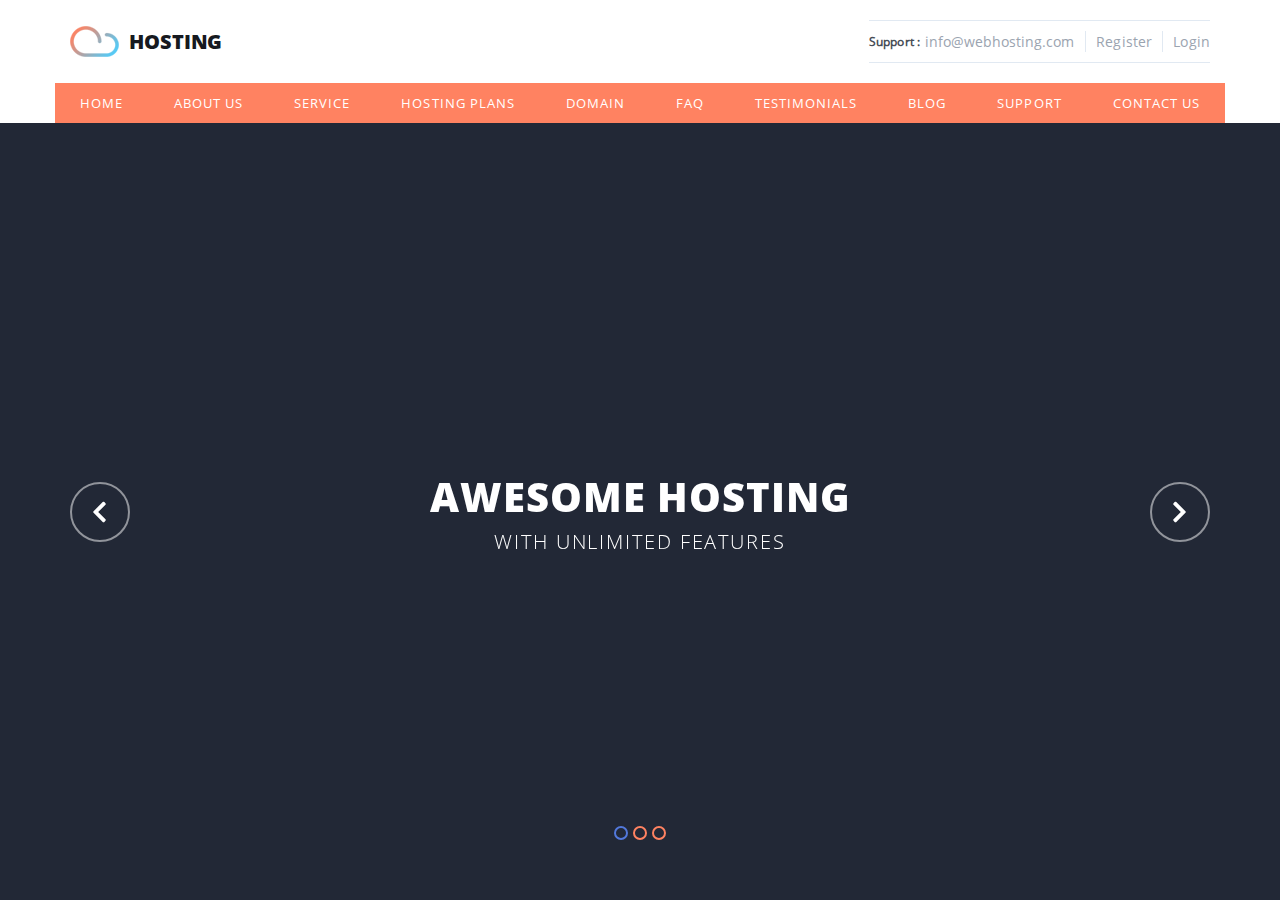
==== index.html @ 66dc4a73 "верстка" ====
<!DOCTYPE html>
<html lang="ru">

<head>
  <meta charset="UTF-8">
  <meta name="viewport" content="width=device-width, initial-scale=1.0">
  <title>Hosting</title>
  <link rel="stylesheet" href="css/normalize.css">
  <link rel="stylesheet" href="css/fontawesome_all.css">
  <link rel="stylesheet" href="css/style.css">
</head>

<body>
  <header class="header">
    <div class="container">
      <nav class="nav">
        <div class="top-header">
          <div class="logo">
            <img src="img/header/logo.png" alt="">
            <h2>hosting</h2>
          </div>
          <!-- /.logo -->
          <div class="registration">
            <div class="block support">
              <h5>Support :</h5>
              <form action="#" method="POST">
                <input type="text" name="email" placeholder="info@webhosting.com">
              </form>
            </div>
            <!-- /.block -->
            <div class="block register">
              <a href="javascript:;">Register</a>
            </div>
            <!-- /.block -->
            <div class="block login">
              <a href="javascript:;">Login</a>
            </div>
            <!-- /.block -->
          </div>
          <!-- /.registration -->
        </div>
        <!-- /.top-header -->
        <div class="main-menu">
          <div class="burger">
            <span></span>
          </div>
          <!-- /.burger -->
          <ul class="first-level">
            <li>
              <a href="index.html">home</a>
            </li>
            <li>
              <a href="about.html">about us</a>
            </li>
            <li>
              <a href="service.html">service</a>
            </li>
            <li>
              <a href="hosting.html">hosting plans</a>
            </li>
            <li>
              <a href="domain.html">domain</a>
            </li>
            <li>
              <a href="faq.html">faq</a>
            </li>
            <li>
              <a href="testimonials.html">testimonials</a>
            </li>
            <li>
              <a href="blog.html">blog</a>
              <ul class="second-level">
                <li>
                  <a href="blog-post.html">blog post</a>
                </li>
              </ul>
            </li>
            <li>
              <a href="support.html">support</a>
            </li>
            <li>
              <a href="contact.html">contact us</a>
            </li>
          </ul>
        </div>
        <!-- /.main-menu -->
      </nav>
      <!-- /.nav -->
    </div>
    <!-- /.container -->
    <div class="main-header">
      <div class="container">
        <div class="header-slider-wrap">
          <div class="header-slider">
            <div class="header-slider-block">
              <h4>awesome hosting</h4>
              <p>with unlimited features</p>
            </div>
            <!-- /.header-slider-block -->
            <div class="header-slider-block">
              <h4>awesome hosting</h4>
              <p>with unlimited features</p>
            </div>
            <!-- /.header-slider-block -->
            <div class="header-slider-block">
              <h4>awesome hosting</h4>
              <p>with unlimited features</p>
            </div>
            <!-- /.header-slider-block -->
          </div>
          <!-- /.header-slider -->
          <button class="header-arrows-left">
            <i class="fas fa-chevron-left"></i>
          </button>
          <button class="header-arrows-right">
            <i class="fas fa-chevron-right"></i>
          </button>
        </div>
        <!-- /.header-slider-wrap -->
      </div>
      <!-- /.container -->
    </div>
    <!-- /.main-header -->
  </header>
  <!-- /.header -->











  <script src="https://code.jquery.com/jquery-3.5.1.min.js"></script>
  <script src="js/slick.min.js"></script>
  <script src="js/main.js"></script>
</body>

</html>
---- css/style.css ----
@font-face {
  font-family: 'fa-solid-900';
  src: url("../fonts/fa-solid-900.ttf");
}

@font-face {
  font-family: 'fa-brands-400';
  src: url("../fonts/fa-brands-400.ttf");
}

@font-face {
  font-family: 'OpenSans-Bold';
  src: url("../fonts/OpenSans-Bold.ttf");
}

@font-face {
  font-family: 'OpenSans-ExtraBold';
  src: url("../fonts/OpenSans-ExtraBold.ttf");
}

@font-face {
  font-family: 'OpenSans-Light';
  src: url("../fonts/OpenSans-Light.ttf");
}

@font-face {
  font-family: 'OpenSans-Regular';
  src: url("../fonts/OpenSans-Regular.ttf");
}

@font-face {
  font-family: 'OpenSans-Semibold';
  src: url("../fonts/OpenSans-Semibold.ttf");
}

body {
  color: #a0a9b6;
  font-size: 14px;
  font-family: 'OpenSans-Regular';
}

.container {
  max-width: 1200px;
  margin: auto;
  padding: 0 15px;
}

.header {
  height: 100vh;
}

.header .nav .top-header {
  display: -webkit-box;
  display: -ms-flexbox;
  display: flex;
  -webkit-box-align: center;
      -ms-flex-align: center;
          align-items: center;
  -webkit-box-pack: justify;
      -ms-flex-pack: justify;
          justify-content: space-between;
  padding: 20px 15px;
}

.header .nav .top-header .logo {
  display: -webkit-box;
  display: -ms-flexbox;
  display: flex;
  -webkit-box-align: center;
      -ms-flex-align: center;
          align-items: center;
}

.header .nav .top-header .logo img {
  width: 100%;
}

.header .nav .top-header .logo h2 {
  text-transform: uppercase;
  margin-left: 10px;
  font-family: 'OpenSans-ExtraBold';
  font-size: 20px;
  color: #161920;
  letter-spacing: -0.1px;
}

.header .nav .top-header .registration {
  display: -webkit-box;
  display: -ms-flexbox;
  display: flex;
  -webkit-box-align: center;
      -ms-flex-align: center;
          align-items: center;
  border-top: 1px solid #e1e9f2;
  border-bottom: 1px solid #e1e9f2;
  padding: 10px 0;
}

.header .nav .top-header .registration .support {
  display: -webkit-box;
  display: -ms-flexbox;
  display: flex;
  -webkit-box-align: center;
      -ms-flex-align: center;
          align-items: center;
  border-right: 1px solid #e1e9f2;
  padding-right: 10px;
}

.header .nav .top-header .registration .support h5 {
  letter-spacing: .14px;
  color: #484e57;
}

.header .nav .top-header .registration .support form {
  margin-left: 5px;
  width: 150px;
}

.header .nav .top-header .registration .support form input {
  color: #9ba4b0;
  width: 100%;
}

.header .nav .top-header .registration .support form input::-webkit-input-placeholder {
  color: #9ba4b0;
}

.header .nav .top-header .registration .support form input:-ms-input-placeholder {
  color: #9ba4b0;
}

.header .nav .top-header .registration .support form input::-ms-input-placeholder {
  color: #9ba4b0;
}

.header .nav .top-header .registration .support form input::placeholder {
  color: #9ba4b0;
}

.header .nav .top-header .registration .register {
  margin-left: 10px;
  padding-right: 10px;
  border-right: 1px solid #e1e9f2;
}

.header .nav .top-header .registration .register a {
  color: #9ba4b0;
  letter-spacing: .14px;
  display: inline-block;
}

.header .nav .top-header .registration .login {
  margin-left: 10px;
}

.header .nav .top-header .registration .login a {
  color: #9ba4b0;
  letter-spacing: .14px;
  display: inline-block;
}

.header .nav .main-menu .burger {
  display: none;
}

.header .nav .main-menu .first-level {
  display: -webkit-box;
  display: -ms-flexbox;
  display: flex;
  -webkit-box-pack: justify;
      -ms-flex-pack: justify;
          justify-content: space-between;
  list-style: none;
  background: #ff8261;
}

.header .nav .main-menu .first-level li {
  position: relative;
  background: #ff8261;
}

.header .nav .main-menu .first-level li a {
  text-transform: uppercase;
  color: #ffffff;
  font-size: 13px;
  letter-spacing: 1.04px;
  display: inline-block;
  line-height: 40px;
  padding: 0 25px;
  -webkit-transition: .3s linear;
  transition: .3s linear;
  background: #ff8261;
}

.header .nav .main-menu .first-level li a:hover {
  background: #52cbf8;
}

.header .nav .main-menu .first-level .second-level {
  list-style: none;
  position: absolute;
  background: #ff8261;
  left: 0;
  top: 40px;
  z-index: 20;
  display: none;
}

.header .nav .main-menu .first-level .second-level li a {
  padding: 0 10px;
  white-space: nowrap;
  display: inline-block;
}

.header .main-header {
  background: #222836;
  height: calc(100vh - 123px);
}

.header .main-header .header-slider-wrap {
  position: relative;
  height: 100%;
}

.header .main-header .header-slider-wrap .header-slider {
  height: 100%;
}

.header .main-header .header-slider-wrap .header-slider .slick-list {
  overflow: hidden;
}

.header .main-header .header-slider-wrap .header-slider .slick-list .slick-track {
  display: -webkit-box;
  display: -ms-flexbox;
  display: flex;
}

.header .main-header .header-slider-wrap .header-slider .slick-list .slick-track .header-slider-block {
  height: calc(100vh - 123px);
  text-align: center;
  display: -webkit-box;
  display: -ms-flexbox;
  display: flex;
  -webkit-box-orient: vertical;
  -webkit-box-direction: normal;
      -ms-flex-direction: column;
          flex-direction: column;
  -webkit-box-pack: center;
      -ms-flex-pack: center;
          justify-content: center;
  -webkit-box-align: center;
      -ms-flex-align: center;
          align-items: center;
}

.header .main-header .header-slider-wrap .header-slider .slick-list .slick-track .header-slider-block h4 {
  text-transform: uppercase;
  font-family: 'OpenSans-ExtraBold';
  font-size: 40px;
  color: #ffffff;
  letter-spacing: 1px;
}

.header .main-header .header-slider-wrap .header-slider .slick-list .slick-track .header-slider-block p {
  font-family: 'OpenSans-Light';
  text-transform: uppercase;
  color: #ffffff;
  font-size: 20px;
  letter-spacing: 1.9px;
}

.header .main-header .header-slider-wrap .header-slider .slick-dots {
  display: -webkit-box;
  display: -ms-flexbox;
  display: flex;
  -webkit-box-align: center;
      -ms-flex-align: center;
          align-items: center;
  position: absolute;
  bottom: 60px;
  left: 50%;
  -webkit-transform: translateX(-50%);
          transform: translateX(-50%);
}

.header .main-header .header-slider-wrap .header-slider .slick-dots li {
  list-style: none;
  margin-left: 5px;
}

.header .main-header .header-slider-wrap .header-slider .slick-dots li:first-of-type {
  margin-left: 0;
}

.header .main-header .header-slider-wrap .header-slider .slick-dots li button {
  font-size: 0;
  width: 14px;
  height: 14px;
  border: 2px solid #ff8261;
  border-radius: 50%;
}

.header .main-header .header-slider-wrap .header-slider .slick-dots .slick-active button {
  border: 2px solid #5278db;
}

.header .main-header .header-slider-wrap button .fas {
  font-family: 'fa-solid-900';
  color: #ffffff;
  font-size: 24px;
  letter-spacing: .6px;
  width: 60px;
  height: 60px;
  border: 2px solid rgba(255, 255, 255, 0.5);
  border-radius: 50%;
  display: -webkit-box;
  display: -ms-flexbox;
  display: flex;
  -webkit-box-align: center;
      -ms-flex-align: center;
          align-items: center;
  -webkit-box-pack: center;
      -ms-flex-pack: center;
          justify-content: center;
}

.header .main-header .header-slider-wrap .header-arrows-left {
  position: absolute;
  top: 50%;
  -webkit-transform: translateY(-50%);
          transform: translateY(-50%);
  left: 0;
  padding-left: 15px;
}

.header .main-header .header-slider-wrap .header-arrows-right {
  position: absolute;
  top: 50%;
  -webkit-transform: translateY(-50%);
          transform: translateY(-50%);
  right: 0;
  padding-right: 15px;
}

@media screen and (max-width: 1200px) {
  .header .nav .main-menu .first-level {
    padding: 0 10px;
  }
  .header .nav .main-menu .first-level li a {
    padding: 0;
  }
}

@media screen and (max-width: 900px) {
  .header .nav .top-header {
    -webkit-box-orient: horizontal;
    -webkit-box-direction: normal;
        -ms-flex-direction: row;
            flex-direction: row;
  }
  .header .nav .top-header .burger {
    display: -webkit-box;
    display: -ms-flexbox;
    display: flex;
    -webkit-box-align: center;
        -ms-flex-align: center;
            align-items: center;
    -webkit-box-pack: end;
        -ms-flex-pack: end;
            justify-content: flex-end;
    width: 30px;
    height: 20px;
    position: relative;
    cursor: pointer;
    z-index: 9999;
  }
  .header .nav .top-header .burger.active span {
    display: none;
  }
  .header .nav .top-header .burger.active::before {
    -webkit-transform: rotate(45deg);
            transform: rotate(45deg);
  }
  .header .nav .top-header .burger.active::after {
    top: 0;
    -webkit-transform: rotate(-45deg);
            transform: rotate(-45deg);
  }
  .header .nav .top-header .burger span {
    background: #000000;
    height: 3px;
    width: 20px;
    -webkit-transition: .3s linear;
    transition: .3s linear;
  }
  .header .nav .top-header .burger::before {
    content: '';
    position: absolute;
    width: 30px;
    height: 3px;
    background: #000000;
    top: 0;
    -webkit-transition: .3s linear;
    transition: .3s linear;
  }
  .header .nav .top-header .burger::after {
    content: '';
    position: absolute;
    width: 30px;
    height: 3px;
    background: #000000;
    bottom: 0;
    -webkit-transition: .3s linear;
    transition: .3s linear;
  }
  .header .nav .top-header .first-level {
    position: fixed;
    top: 0;
    left: 0;
    width: 100%;
    height: 100%;
    background: rgba(18, 18, 18, 0.9);
    z-index: 9998;
    display: none;
    text-align: center;
    padding-top: 30px;
  }
  .header .nav .top-header .first-level li a {
    display: block;
    margin: 25px 0;
    text-transform: uppercase;
    color: #ffffff;
    font-size: 13px;
    letter-spacing: 1.04px;
    font-family: 'OpenSans-ExtraBold';
  }
  .header .nav .top-header .first-level.show {
    display: block;
  }
}

@media screen and (max-width: 660px) {
  .header .nav .top-header {
    -webkit-box-orient: horizontal;
    -webkit-box-direction: normal;
        -ms-flex-direction: row;
            flex-direction: row;
  }
  .header .nav .main-menu .registration {
    display: -webkit-box;
    display: -ms-flexbox;
    display: flex;
    -webkit-box-align: center;
        -ms-flex-align: center;
            align-items: center;
    -webkit-box-pack: center;
        -ms-flex-pack: center;
            justify-content: center;
    border-top: 1px solid #e1e9f2;
    padding: 10px 0;
  }
  .header .nav .main-menu .registration .support {
    display: -webkit-box;
    display: -ms-flexbox;
    display: flex;
    -webkit-box-align: center;
        -ms-flex-align: center;
            align-items: center;
    border-right: 1px solid #e1e9f2;
    padding-right: 10px;
  }
  .header .nav .main-menu .registration .support h5 {
    letter-spacing: .14px;
    color: #484e57;
  }
  .header .nav .main-menu .registration .support form {
    margin-left: 5px;
    width: 150px;
  }
  .header .nav .main-menu .registration .support form input {
    color: #9ba4b0;
    width: 100%;
  }
  .header .nav .main-menu .registration .support form input::-webkit-input-placeholder {
    color: #9ba4b0;
  }
  .header .nav .main-menu .registration .support form input:-ms-input-placeholder {
    color: #9ba4b0;
  }
  .header .nav .main-menu .registration .support form input::-ms-input-placeholder {
    color: #9ba4b0;
  }
  .header .nav .main-menu .registration .support form input::placeholder {
    color: #9ba4b0;
  }
  .header .nav .main-menu .registration .register {
    margin-left: 10px;
    padding-right: 10px;
    border-right: 1px solid #e1e9f2;
  }
  .header .nav .main-menu .registration .register a {
    color: #9ba4b0;
    letter-spacing: .14px;
    display: inline-block;
  }
  .header .nav .main-menu .registration .login {
    margin-left: 10px;
  }
  .header .nav .main-menu .registration .login a {
    color: #9ba4b0;
    letter-spacing: .14px;
    display: inline-block;
  }
  .header .header-slider-wrap .header-arrows-left {
    display: none;
  }
  .header .header-slider-wrap .header-arrows-right {
    display: none;
  }
}

@media screen and (max-width: 400px) {
  .header .nav .main-menu .registration {
    -webkit-box-orient: vertical;
    -webkit-box-direction: normal;
        -ms-flex-direction: column;
            flex-direction: column;
  }
  .header .nav .main-menu .registration .support {
    border: none;
  }
  .header .nav .main-menu .registration .register {
    border: none;
    margin-top: 10px;
  }
  .header .nav .main-menu .registration .login {
    margin-top: 10px;
  }
}
/*# sourceMappingURL=style.css.map */
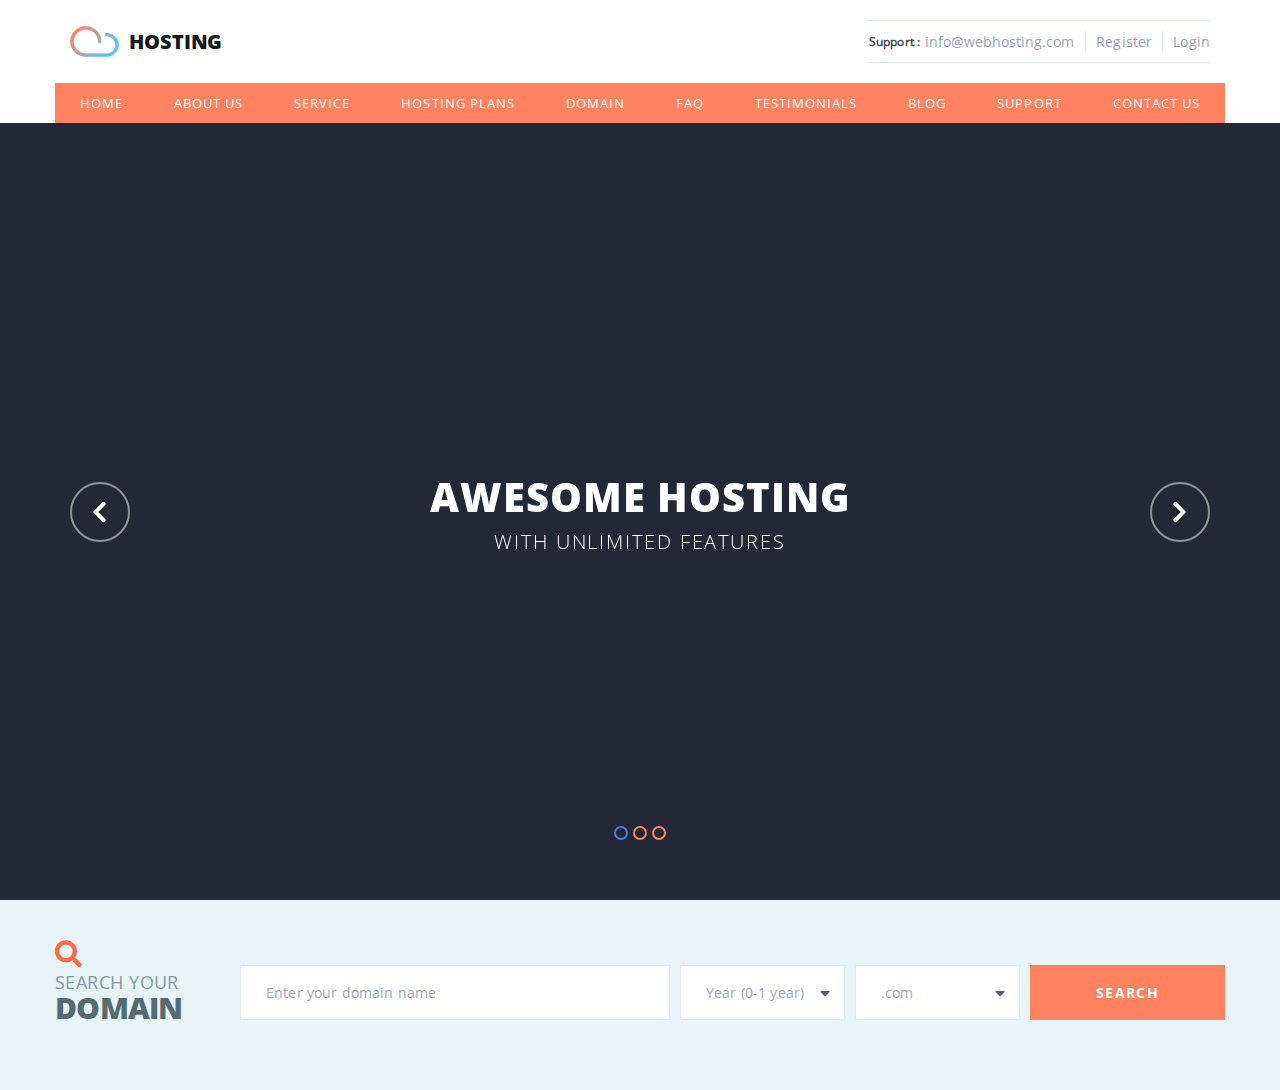
==== commit aac6b9c4: "верстка" ====
--- a/index.html
+++ b/index.html
@@ -124,6 +124,53 @@
   </header>
   <!-- /.header -->
 
+  <main>
+    <section class="search-block">
+      <div class="container">
+        <div class="search-block-wrap">
+          <div class="block title">
+            <i class="fas fa-search"></i>
+            <p>search your</p>
+            <h5>domain</h5>
+          </div>
+          <!-- /.block -->
+          <div class="block form">
+            <form action="#" method="POST">
+              <div class="input">
+                <input type="text" name="text" placeholder="Enter your domain name">
+              </div>
+              <!-- /.input -->
+              <div class="select">
+                <select name="" id="">
+                  <option selected disabled>Year (0-1 year)</option>
+                  <option value="0">0</option>
+                  <option value="1">1</option>
+                </select>
+              </div>
+              <!-- /.select -->
+              <div class="select">
+                <select name="" id="">
+                  <option selected disabled>.com</option>
+                  <option value=".ru">.ru</option>
+                  <option value=".ua">.ua</option>
+                </select>
+              </div>
+              <!-- /.select -->
+              <div class="btn">
+                <button>search</button>
+              </div>
+              <!-- /.btn -->
+            </form>
+          </div>
+          <!-- /.block -->
+        </div>
+        <!-- /.search-block-wrap -->
+      </div>
+      <!-- /.container -->
+    </section>
+    <!-- /.search-block -->
+  </main>
+
 
 
 
--- a/css/style.css
+++ b/css/style.css
@@ -1,3 +1,4 @@
+@charset "UTF-8";
 @font-face {
   font-family: 'fa-solid-900';
   src: url("../fonts/fa-solid-900.ttf");
@@ -344,12 +345,173 @@
   padding-right: 15px;
 }
 
+.search-block {
+  background: #e7f4f8;
+  padding: 40px 0 70px 0;
+}
+
+.search-block .search-block-wrap {
+  display: -webkit-box;
+  display: -ms-flexbox;
+  display: flex;
+  -webkit-box-pack: justify;
+      -ms-flex-pack: justify;
+          justify-content: space-between;
+  -webkit-box-align: end;
+      -ms-flex-align: end;
+          align-items: flex-end;
+}
+
+.search-block .search-block-wrap .title .fas {
+  font-family: 'fa-solid-900';
+  font-size: 27px;
+  color: #fb6b45;
+  letter-spacing: -.68px;
+}
+
+.search-block .search-block-wrap .title p {
+  font-size: 18px;
+  color: #859aa1;
+  text-transform: uppercase;
+  letter-spacing: .45px;
+}
+
+.search-block .search-block-wrap .title h5 {
+  font-family: 'OpenSans-ExtraBold';
+  text-transform: uppercase;
+  font-size: 30px;
+  color: #556b72;
+  letter-spacing: -.75px;
+  line-height: 0.8;
+}
+
+.search-block .search-block-wrap .form form {
+  display: -webkit-box;
+  display: -ms-flexbox;
+  display: flex;
+  -webkit-box-align: center;
+      -ms-flex-align: center;
+          align-items: center;
+}
+
+.search-block .search-block-wrap .form form .input {
+  width: 430px;
+  height: 55px;
+}
+
+.search-block .search-block-wrap .form form .input input {
+  width: 100%;
+  height: 100%;
+  border: 1px solid #dfeef3;
+  background: #ffffff;
+  padding-left: 25px;
+  letter-spacing: .14px;
+  color: #a0a9b6;
+}
+
+.search-block .search-block-wrap .form form .input input::-webkit-input-placeholder {
+  color: #a0a9b6;
+}
+
+.search-block .search-block-wrap .form form .input input:-ms-input-placeholder {
+  color: #a0a9b6;
+}
+
+.search-block .search-block-wrap .form form .input input::-ms-input-placeholder {
+  color: #a0a9b6;
+}
+
+.search-block .search-block-wrap .form form .input input::placeholder {
+  color: #a0a9b6;
+}
+
+.search-block .search-block-wrap .form form .select {
+  width: 165px;
+  height: 55px;
+  margin-left: 10px;
+  position: relative;
+}
+
+.search-block .search-block-wrap .form form .select::before {
+  content: '';
+  position: absolute;
+  top: 50%;
+  -webkit-transform: translateY(-50%);
+          transform: translateY(-50%);
+  font-family: 'fa-solid-900';
+  right: 15px;
+  font-size: 16px;
+  color: #525e6d;
+  z-index: 1;
+  display: block;
+}
+
+.search-block .search-block-wrap .form form .select select {
+  width: 100%;
+  height: 100%;
+  background: #ffffff;
+  border: 1px solid #dfeef3;
+  letter-spacing: .14px;
+  color: #a0a9b6;
+  padding-left: 25px;
+  -webkit-appearance: none;
+     -moz-appearance: none;
+          appearance: none;
+  display: block;
+}
+
+.search-block .search-block-wrap .form form .btn {
+  margin-left: 10px;
+}
+
+.search-block .search-block-wrap .form form .btn button {
+  width: 195px;
+  height: 55px;
+  background: #ff8261;
+  text-transform: uppercase;
+  font-family: 'OpenSans-Bold';
+  color: #ffffff;
+  letter-spacing: 1.4px;
+}
+
 @media screen and (max-width: 1200px) {
   .header .nav .main-menu .first-level {
     padding: 0 10px;
   }
   .header .nav .main-menu .first-level li a {
     padding: 0;
+  }
+  .search-block .search-block-wrap {
+    -webkit-box-orient: vertical;
+    -webkit-box-direction: normal;
+        -ms-flex-direction: column;
+            flex-direction: column;
+  }
+  .search-block .search-block-wrap .block {
+    margin: auto;
+  }
+  .search-block .search-block-wrap .title {
+    text-align: center;
+  }
+  .search-block .search-block-wrap .form {
+    margin-top: 50px;
+  }
+}
+
+@media screen and (max-width: 1020px) {
+  .search-block .search-block-wrap .form form {
+    -webkit-box-orient: vertical;
+    -webkit-box-direction: normal;
+        -ms-flex-direction: column;
+            flex-direction: column;
+  }
+  .search-block .search-block-wrap .form form .select {
+    margin-left: 0;
+    margin-top: 20px;
+  }
+  .search-block .search-block-wrap .form form .btn {
+    margin-left: 0;
+    margin-top: 20px;
   }
 }
 
@@ -521,6 +683,15 @@
   }
 }
 
+@media screen and (max-width: 480px) {
+  .search-block .search-block-wrap .form {
+    width: 100%;
+  }
+  .search-block .search-block-wrap .form form .input {
+    width: 100%;
+  }
+}
+
 @media screen and (max-width: 400px) {
   .header .nav .main-menu .registration {
     -webkit-box-orient: vertical;
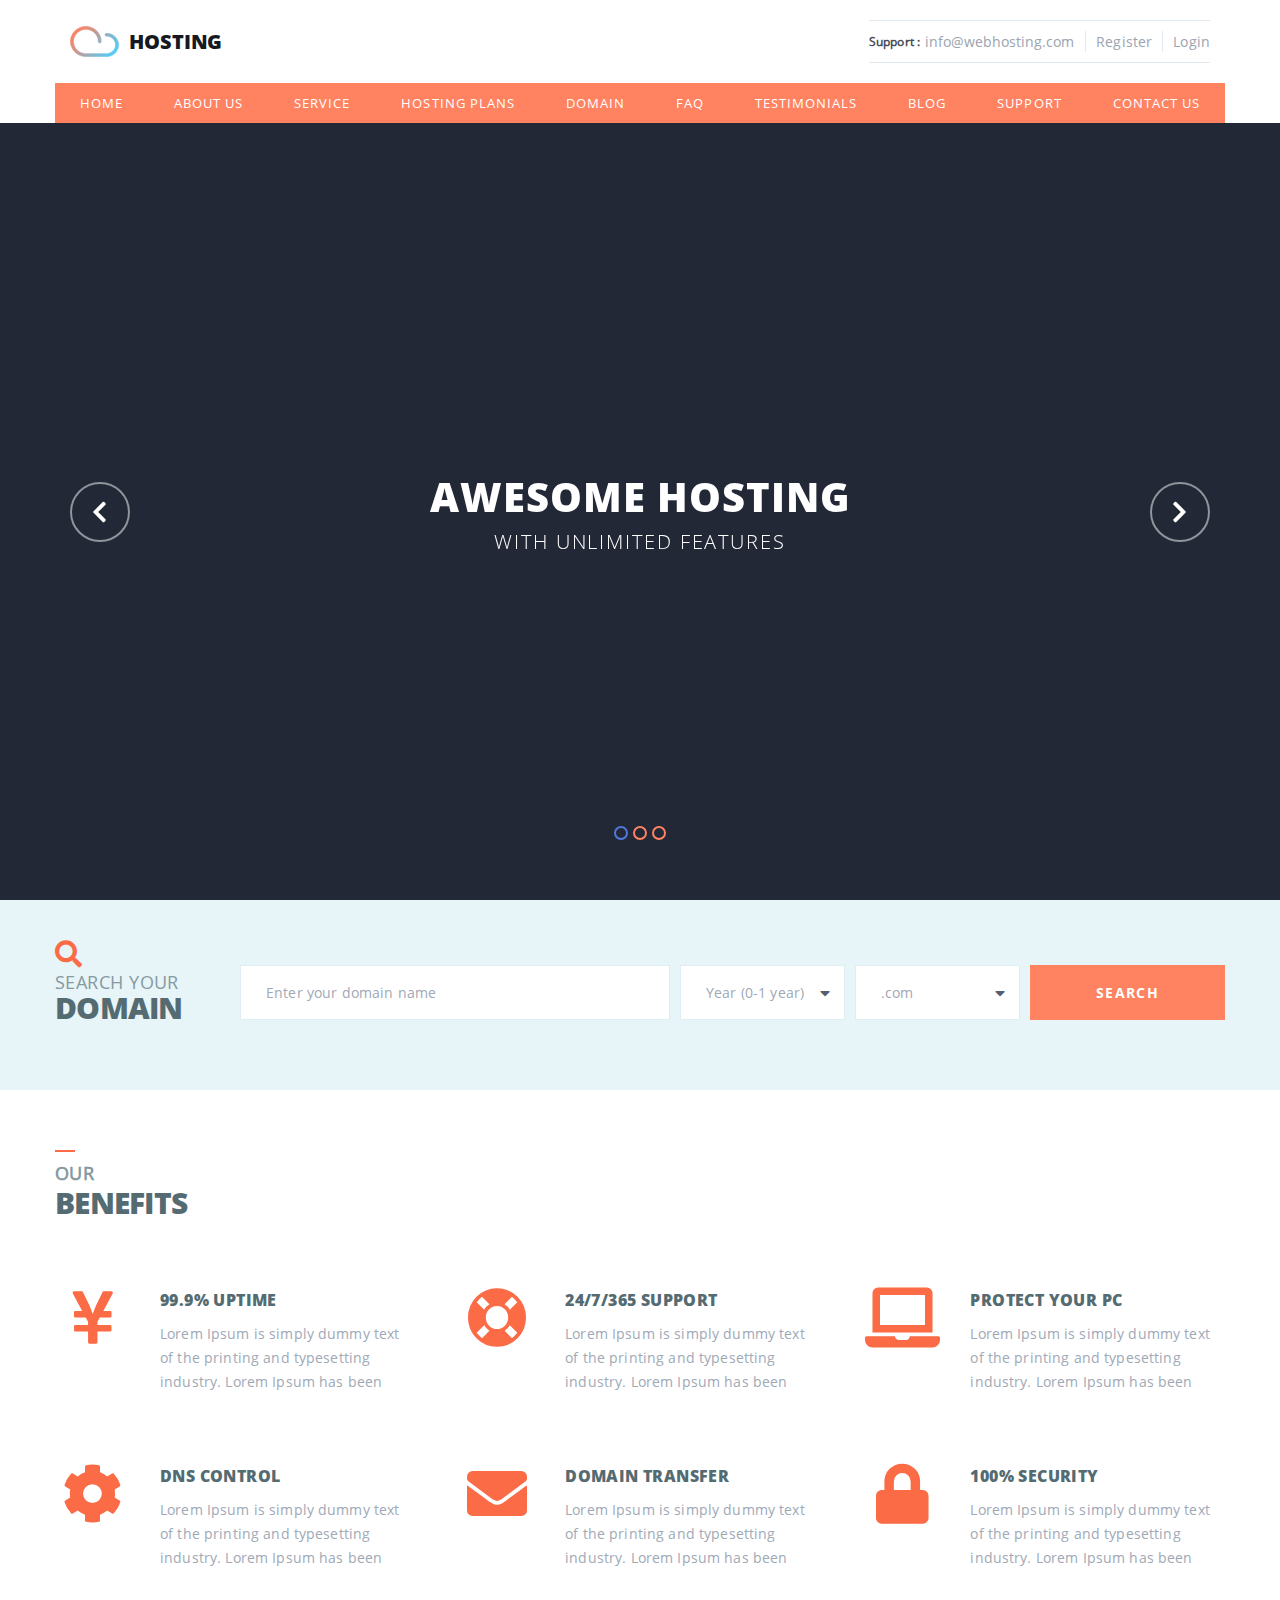
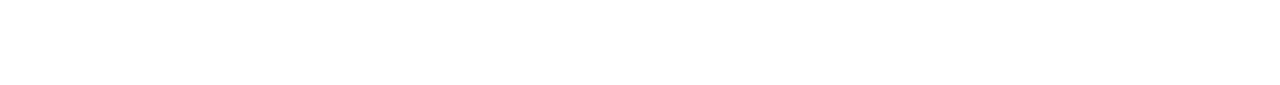
==== commit 1ec4cf51: "верстка" ====
--- a/index.html
+++ b/index.html
@@ -169,6 +169,92 @@
       <!-- /.container -->
     </section>
     <!-- /.search-block -->
+    <section class="benefits">
+      <div class="container">
+        <div class="title">
+          <h6>our</h6>
+          <h4>benefits</h4>
+        </div>
+        <!-- /.title -->
+        <div class="benefits-wrap">
+          <div class="block">
+            <div class="icon">
+              <i class="fas fa-yen-sign"></i>
+            </div>
+            <!-- /.icon -->
+            <div class="content">
+              <h5>99.9% uptime</h5>
+              <p>Lorem Ipsum is simply dummy text of the printing and typesetting industry. Lorem Ipsum has been</p>
+            </div>
+            <!-- /.content -->
+          </div>
+          <!-- /.block -->
+          <div class="block">
+            <div class="icon">
+              <i class="fas fa-life-ring"></i>
+            </div>
+            <!-- /.icon -->
+            <div class="content">
+              <h5>24/7/365 support</h5>
+              <p>Lorem Ipsum is simply dummy text of the printing and typesetting industry. Lorem Ipsum has been</p>
+            </div>
+            <!-- /.content -->
+          </div>
+          <!-- /.block -->
+          <div class="block">
+            <div class="icon">
+              <i class="fas fa-laptop"></i>
+            </div>
+            <!-- /.icon -->
+            <div class="content">
+              <h5>protect your pc</h5>
+              <p>Lorem Ipsum is simply dummy text of the printing and typesetting industry. Lorem Ipsum has been</p>
+            </div>
+            <!-- /.content -->
+          </div>
+          <!-- /.block -->
+          <div class="block">
+            <div class="icon">
+              <i class="fas fa-cog"></i>
+            </div>
+            <!-- /.icon -->
+            <div class="content">
+              <h5>dns control</h5>
+              <p>Lorem Ipsum is simply dummy text of the printing and typesetting industry. Lorem Ipsum has been</p>
+            </div>
+            <!-- /.content -->
+          </div>
+          <!-- /.block -->
+          <div class="block">
+            <div class="icon">
+              <i class="fas fa-envelope"></i>
+            </div>
+            <!-- /.icon -->
+            <div class="content">
+              <h5>domain transfer</h5>
+              <p>Lorem Ipsum is simply dummy text of the printing and typesetting industry. Lorem Ipsum has been</p>
+            </div>
+            <!-- /.content -->
+          </div>
+          <!-- /.block -->
+          <div class="block">
+            <div class="icon">
+              <i class="fas fa-lock"></i>
+            </div>
+            <!-- /.icon -->
+            <div class="content">
+              <h5>100% security</h5>
+              <p>Lorem Ipsum is simply dummy text of the printing and typesetting industry. Lorem Ipsum has been</p>
+            </div>
+            <!-- /.content -->
+          </div>
+          <!-- /.block -->
+        </div>
+        <!-- /.benefits-wrap -->
+      </div>
+      <!-- /.container -->
+    </section>
+    <!-- /.benefits -->
   </main>
 
 
--- a/css/style.css
+++ b/css/style.css
@@ -474,6 +474,94 @@
   letter-spacing: 1.4px;
 }
 
+.benefits {
+  padding: 70px 0 115px 0;
+}
+
+.benefits .title {
+  position: relative;
+}
+
+.benefits .title::before {
+  content: '';
+  position: absolute;
+  left: 0;
+  top: -10px;
+  width: 20px;
+  height: 2px;
+  background: #fb6b45;
+}
+
+.benefits .title h6 {
+  text-transform: uppercase;
+  font-size: 18px;
+  color: #859aa1;
+  letter-spacing: .45px;
+}
+
+.benefits .title h4 {
+  text-transform: uppercase;
+  font-size: 30px;
+  font-family: 'OpenSans-ExtraBold';
+  color: #556b72;
+  letter-spacing: -.75px;
+  line-height: 31px;
+}
+
+.benefits .benefits-wrap {
+  display: -webkit-box;
+  display: -ms-flexbox;
+  display: flex;
+  -webkit-box-pack: justify;
+      -ms-flex-pack: justify;
+          justify-content: space-between;
+  -ms-flex-wrap: wrap;
+      flex-wrap: wrap;
+}
+
+.benefits .benefits-wrap .block {
+  width: calc(33.3% - 30px);
+  display: -webkit-box;
+  display: -ms-flexbox;
+  display: flex;
+  margin-top: 70px;
+}
+
+.benefits .benefits-wrap .block .icon {
+  min-width: 80px;
+  display: -webkit-box;
+  display: -ms-flexbox;
+  display: flex;
+  -webkit-box-pack: center;
+      -ms-flex-pack: center;
+          justify-content: center;
+}
+
+.benefits .benefits-wrap .block .icon .fas {
+  font-family: 'fa-solid-900';
+  font-size: 60px;
+  color: #fb6b45;
+  letter-spacing: 6px;
+}
+
+.benefits .benefits-wrap .block .content {
+  margin-left: 25px;
+}
+
+.benefits .benefits-wrap .block .content h5 {
+  text-transform: uppercase;
+  font-size: 16px;
+  font-family: 'OpenSans-ExtraBold';
+  color: #556b72;
+  letter-spacing: .4px;
+}
+
+.benefits .benefits-wrap .block .content p {
+  margin-top: 10px;
+  line-height: 24px;
+  letter-spacing: .14px;
+}
+
 @media screen and (max-width: 1200px) {
   .header .nav .main-menu .first-level {
     padding: 0 10px;
@@ -512,6 +600,12 @@
   .search-block .search-block-wrap .form form .btn {
     margin-left: 0;
     margin-top: 20px;
+  }
+}
+
+@media screen and (max-width: 930px) {
+  .benefits .benefits-wrap .block {
+    width: calc(50% - 30px);
   }
 }
 
@@ -603,6 +697,12 @@
   }
 }
 
+@media screen and (max-width: 700px) {
+  .benefits .benefits-wrap .block {
+    width: 100%;
+  }
+}
+
 @media screen and (max-width: 660px) {
   .header .nav .top-header {
     -webkit-box-orient: horizontal;
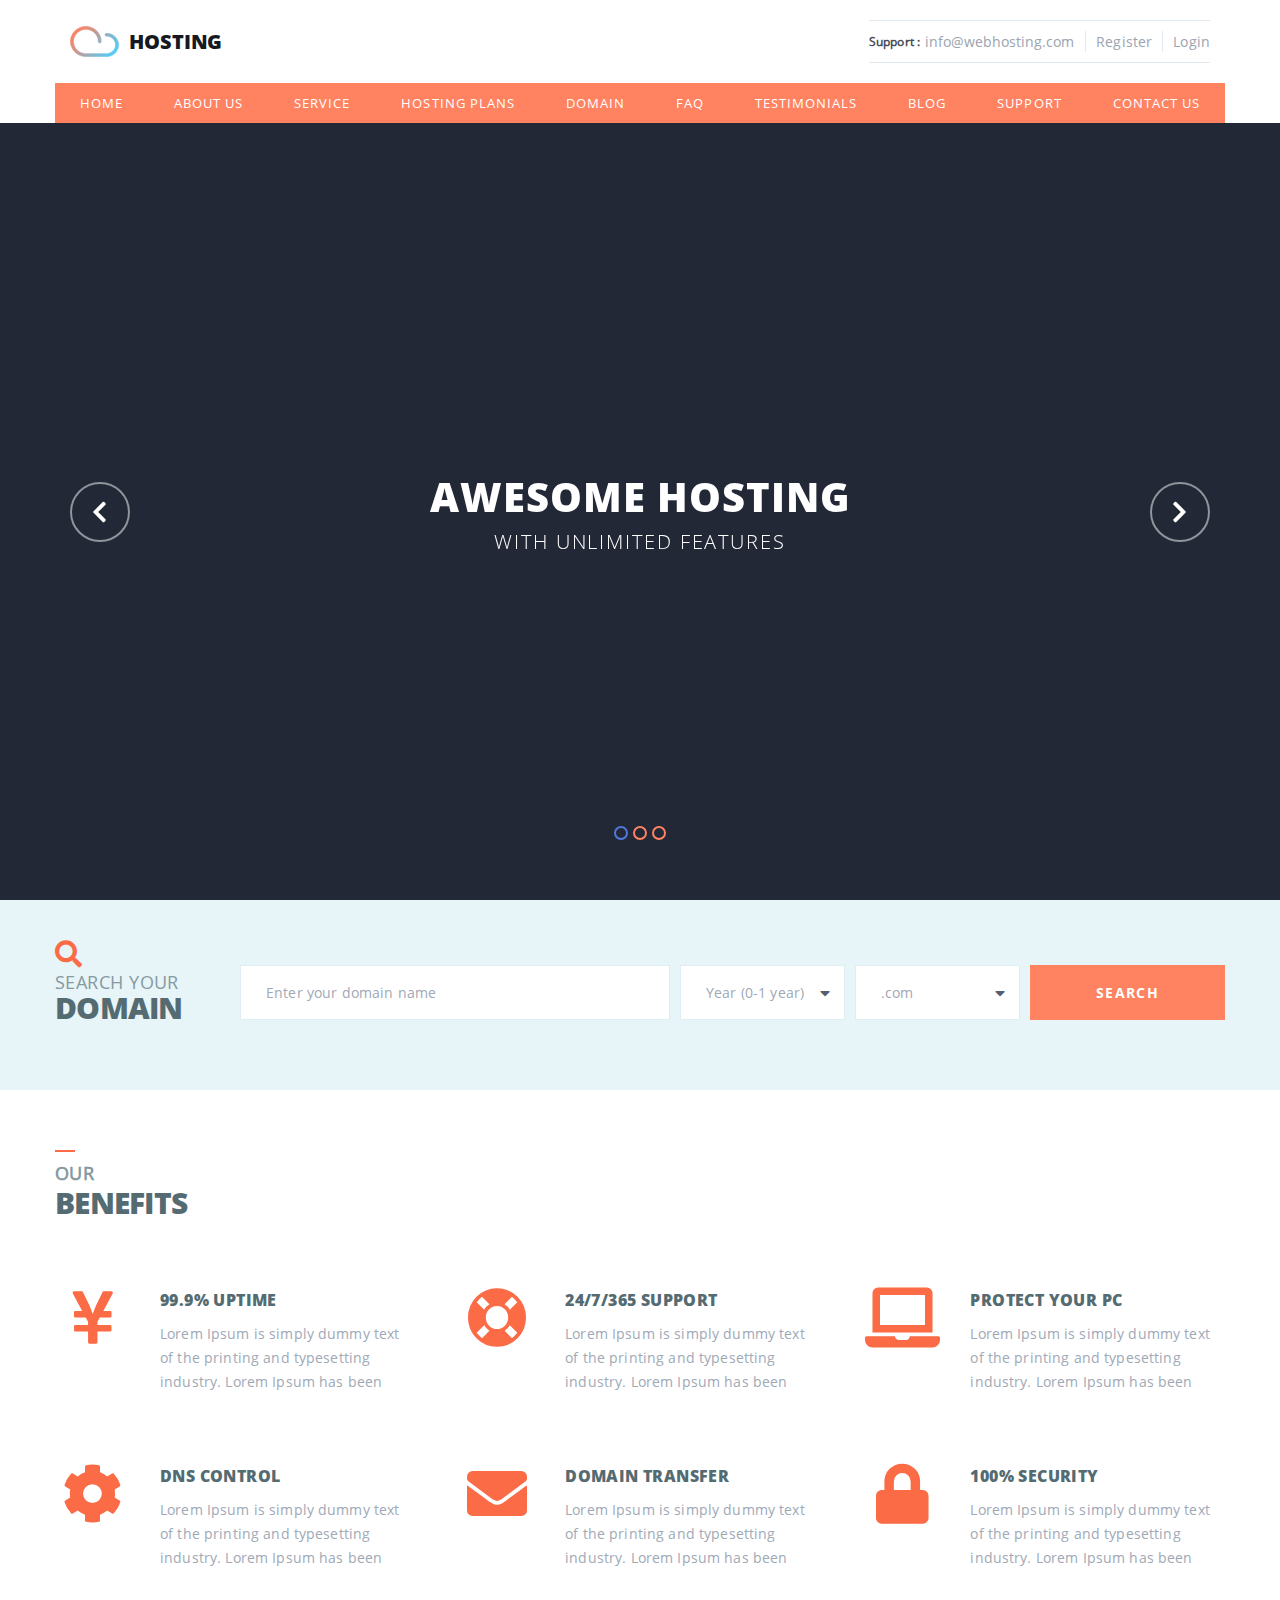
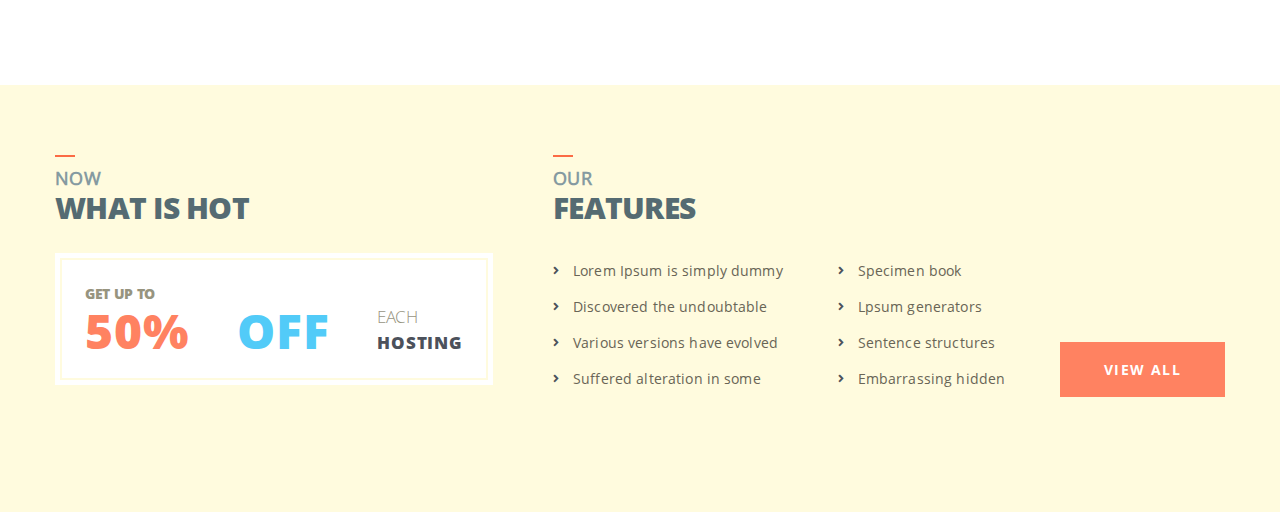
==== commit d3656424: "верстка" ====
--- a/index.html
+++ b/index.html
@@ -255,6 +255,67 @@
       <!-- /.container -->
     </section>
     <!-- /.benefits -->
+    <section class="offer">
+      <div class="container">
+        <div class="offer-wrap">
+          <div class="block left">
+            <div class="title">
+              <h6>now</h6>
+              <h4>what is hot</h4>
+            </div>
+            <!-- /.title -->
+            <div class="content">
+              <h6>get up to</h6>
+              <div class="content-wrap">
+                <span class="percent">50%</span>
+                <span class="off">off</span>
+                <p class="each">each
+                  <span>hosting</span>
+                </p>
+              </div>
+              <!-- /.content-wrap -->
+            </div>
+            <!-- /.content -->
+          </div>
+          <!-- /.block -->
+          <div class="block right">
+            <div class="title">
+              <h6>our</h6>
+              <h4>features</h4>
+            </div>
+            <!-- /.title -->
+            <div class="content">
+              <div class="content-wrap">
+                <div class="box">
+                  <p>Lorem Ipsum is simply dummy</p>
+                  <p>Discovered the undoubtable</p>
+                  <p>Various versions have evolved</p>
+                  <p>Suffered alteration in some</p>
+                </div>
+                <!-- /.box -->
+                <div class="box">
+                  <p>Specimen book</p>
+                  <p>Lpsum generators</p>
+                  <p>Sentence structures</p>
+                  <p>Embarrassing hidden</p>
+                </div>
+                <!-- /.box -->
+                <div class="btn">
+                  <button>view all</button>
+                </div>
+                <!-- /.btn -->
+              </div>
+              <!-- /.content-wrap -->
+            </div>
+            <!-- /.content -->
+          </div>
+          <!-- /.block -->
+        </div>
+        <!-- /.offer-wrap -->
+      </div>
+      <!-- /.container -->
+    </section>
+    <!-- /.offer -->
   </main>
 
 
--- a/css/style.css
+++ b/css/style.css
@@ -472,6 +472,13 @@
   font-family: 'OpenSans-Bold';
   color: #ffffff;
   letter-spacing: 1.4px;
+  -webkit-transition: .3s linear;
+  transition: .3s linear;
+}
+
+.search-block .search-block-wrap .form form .btn button:hover {
+  -webkit-transform: scale(1.05);
+          transform: scale(1.05);
 }
 
 .benefits {
@@ -562,6 +569,183 @@
   letter-spacing: .14px;
 }
 
+.offer {
+  background: #fffbde;
+  padding: 80px 0 115px 0;
+}
+
+.offer .offer-wrap {
+  display: -webkit-box;
+  display: -ms-flexbox;
+  display: flex;
+  -webkit-box-pack: justify;
+      -ms-flex-pack: justify;
+          justify-content: space-between;
+}
+
+.offer .offer-wrap .block .title {
+  position: relative;
+}
+
+.offer .offer-wrap .block .title::before {
+  content: '';
+  position: absolute;
+  left: 0;
+  top: -10px;
+  width: 20px;
+  height: 2px;
+  background: #fb6b45;
+}
+
+.offer .offer-wrap .block .title h6 {
+  text-transform: uppercase;
+  font-size: 18px;
+  color: #859aa1;
+  letter-spacing: .45px;
+}
+
+.offer .offer-wrap .block .title h4 {
+  text-transform: uppercase;
+  font-size: 30px;
+  font-family: 'OpenSans-ExtraBold';
+  color: #556b72;
+  letter-spacing: -.75px;
+  line-height: 31px;
+}
+
+.offer .offer-wrap .block .content {
+  margin-top: 30px;
+}
+
+.offer .offer-wrap .left {
+  width: calc(40% - 30px);
+}
+
+.offer .offer-wrap .left .content {
+  background: #ffffff;
+  padding: 30px;
+  position: relative;
+}
+
+.offer .offer-wrap .left .content::before {
+  content: '';
+  position: absolute;
+  border: 2px solid #fffbde;
+  top: 50%;
+  left: 50%;
+  -webkit-transform: translate(-50%, -50%);
+          transform: translate(-50%, -50%);
+  width: calc(100% - 10px);
+  height: calc(100% - 10px);
+}
+
+.offer .offer-wrap .left .content h6 {
+  text-transform: uppercase;
+  font-size: 14px;
+  font-family: 'OpenSans-ExtraBold';
+  color: #97947f;
+  letter-spacing: -.35px;
+}
+
+.offer .offer-wrap .left .content .content-wrap {
+  display: -webkit-box;
+  display: -ms-flexbox;
+  display: flex;
+  -webkit-box-align: end;
+      -ms-flex-align: end;
+          align-items: flex-end;
+  -webkit-box-pack: justify;
+      -ms-flex-pack: justify;
+          justify-content: space-between;
+}
+
+.offer .offer-wrap .left .content .content-wrap .percent {
+  font-family: 'OpenSans-ExtraBold';
+  font-size: 48px;
+  color: #ff8261;
+  letter-spacing: 1.2px;
+  line-height: 1;
+}
+
+.offer .offer-wrap .left .content .content-wrap .off {
+  text-transform: uppercase;
+  font-family: 'OpenSans-ExtraBold';
+  font-size: 48px;
+  color: #52cbf8;
+  letter-spacing: 1.2px;
+  line-height: 1;
+}
+
+.offer .offer-wrap .left .content .content-wrap .each {
+  text-transform: uppercase;
+  font-family: 'OpenSans-Light';
+  color: #97947f;
+  font-size: 17px;
+  letter-spacing: -.43px;
+}
+
+.offer .offer-wrap .left .content .content-wrap .each span {
+  display: block;
+  font-family: 'OpenSans-ExtraBold';
+  font-size: 17px;
+  color: #4c515b;
+  letter-spacing: .85px;
+}
+
+.offer .offer-wrap .right {
+  width: calc(60% - 30px);
+}
+
+.offer .offer-wrap .right .content .content-wrap {
+  display: -webkit-box;
+  display: -ms-flexbox;
+  display: flex;
+  -webkit-box-align: end;
+      -ms-flex-align: end;
+          align-items: flex-end;
+  -webkit-box-pack: justify;
+      -ms-flex-pack: justify;
+          justify-content: space-between;
+}
+
+.offer .offer-wrap .right .content .content-wrap .box p {
+  position: relative;
+  color: #696556;
+  letter-spacing: .14px;
+  line-height: 36px;
+  padding-left: 20px;
+}
+
+.offer .offer-wrap .right .content .content-wrap .box p::before {
+  content: '';
+  position: absolute;
+  top: 50%;
+  -webkit-transform: translateY(-50%);
+          transform: translateY(-50%);
+  left: 0;
+  font-family: 'fa-solid-900';
+  font-size: 12px;
+  color: #4c515b;
+  letter-spacing: -.3px;
+}
+
+.offer .offer-wrap .right .content .content-wrap .btn button {
+  text-transform: uppercase;
+  width: 165px;
+  height: 55px;
+  background: #ff8261;
+  color: #ffffff;
+  font-family: 'OpenSans-Bold';
+  letter-spacing: 1.4px;
+  -webkit-transition: .3s linear;
+  transition: .3s linear;
+}
+
+.offer .offer-wrap .right .content .content-wrap .btn button:hover {
+  -webkit-transform: scale(1.05);
+          transform: scale(1.05);
+}
+
 @media screen and (max-width: 1200px) {
   .header .nav .main-menu .first-level {
     padding: 0 10px;
@@ -583,6 +767,34 @@
   }
   .search-block .search-block-wrap .form {
     margin-top: 50px;
+  }
+  .offer .offer-wrap {
+    -webkit-box-orient: vertical;
+    -webkit-box-direction: normal;
+        -ms-flex-direction: column;
+            flex-direction: column;
+  }
+  .offer .offer-wrap .block {
+    margin: auto;
+    width: 50%;
+  }
+  .offer .offer-wrap .right {
+    margin-top: 50px;
+  }
+  .offer .offer-wrap .right .content .content-wrap {
+    -webkit-box-orient: vertical;
+    -webkit-box-direction: normal;
+        -ms-flex-direction: column;
+            flex-direction: column;
+    -webkit-box-pack: center;
+        -ms-flex-pack: center;
+            justify-content: center;
+    -webkit-box-align: normal;
+        -ms-flex-align: normal;
+            align-items: normal;
+  }
+  .offer .offer-wrap .right .content .content-wrap .box {
+    margin-bottom: 20px;
   }
 }
 
@@ -697,6 +909,12 @@
   }
 }
 
+@media screen and (max-width: 770px) {
+  .offer .offer-wrap .block {
+    width: 100%;
+  }
+}
+
 @media screen and (max-width: 700px) {
   .benefits .benefits-wrap .block {
     width: 100%;
@@ -792,6 +1010,25 @@
   }
 }
 
+@media screen and (max-width: 420px) {
+  .offer .offer-wrap .left .content .content-wrap {
+    -webkit-box-align: normal;
+        -ms-flex-align: normal;
+            align-items: normal;
+    -ms-flex-wrap: wrap;
+        flex-wrap: wrap;
+    -webkit-box-pack: center;
+        -ms-flex-pack: center;
+            justify-content: center;
+  }
+  .offer .offer-wrap .left .content .content-wrap .off {
+    margin: 0 15px;
+  }
+  .offer .offer-wrap .left .content .content-wrap .each {
+    text-align: center;
+  }
+}
+
 @media screen and (max-width: 400px) {
   .header .nav .main-menu .registration {
     -webkit-box-orient: vertical;
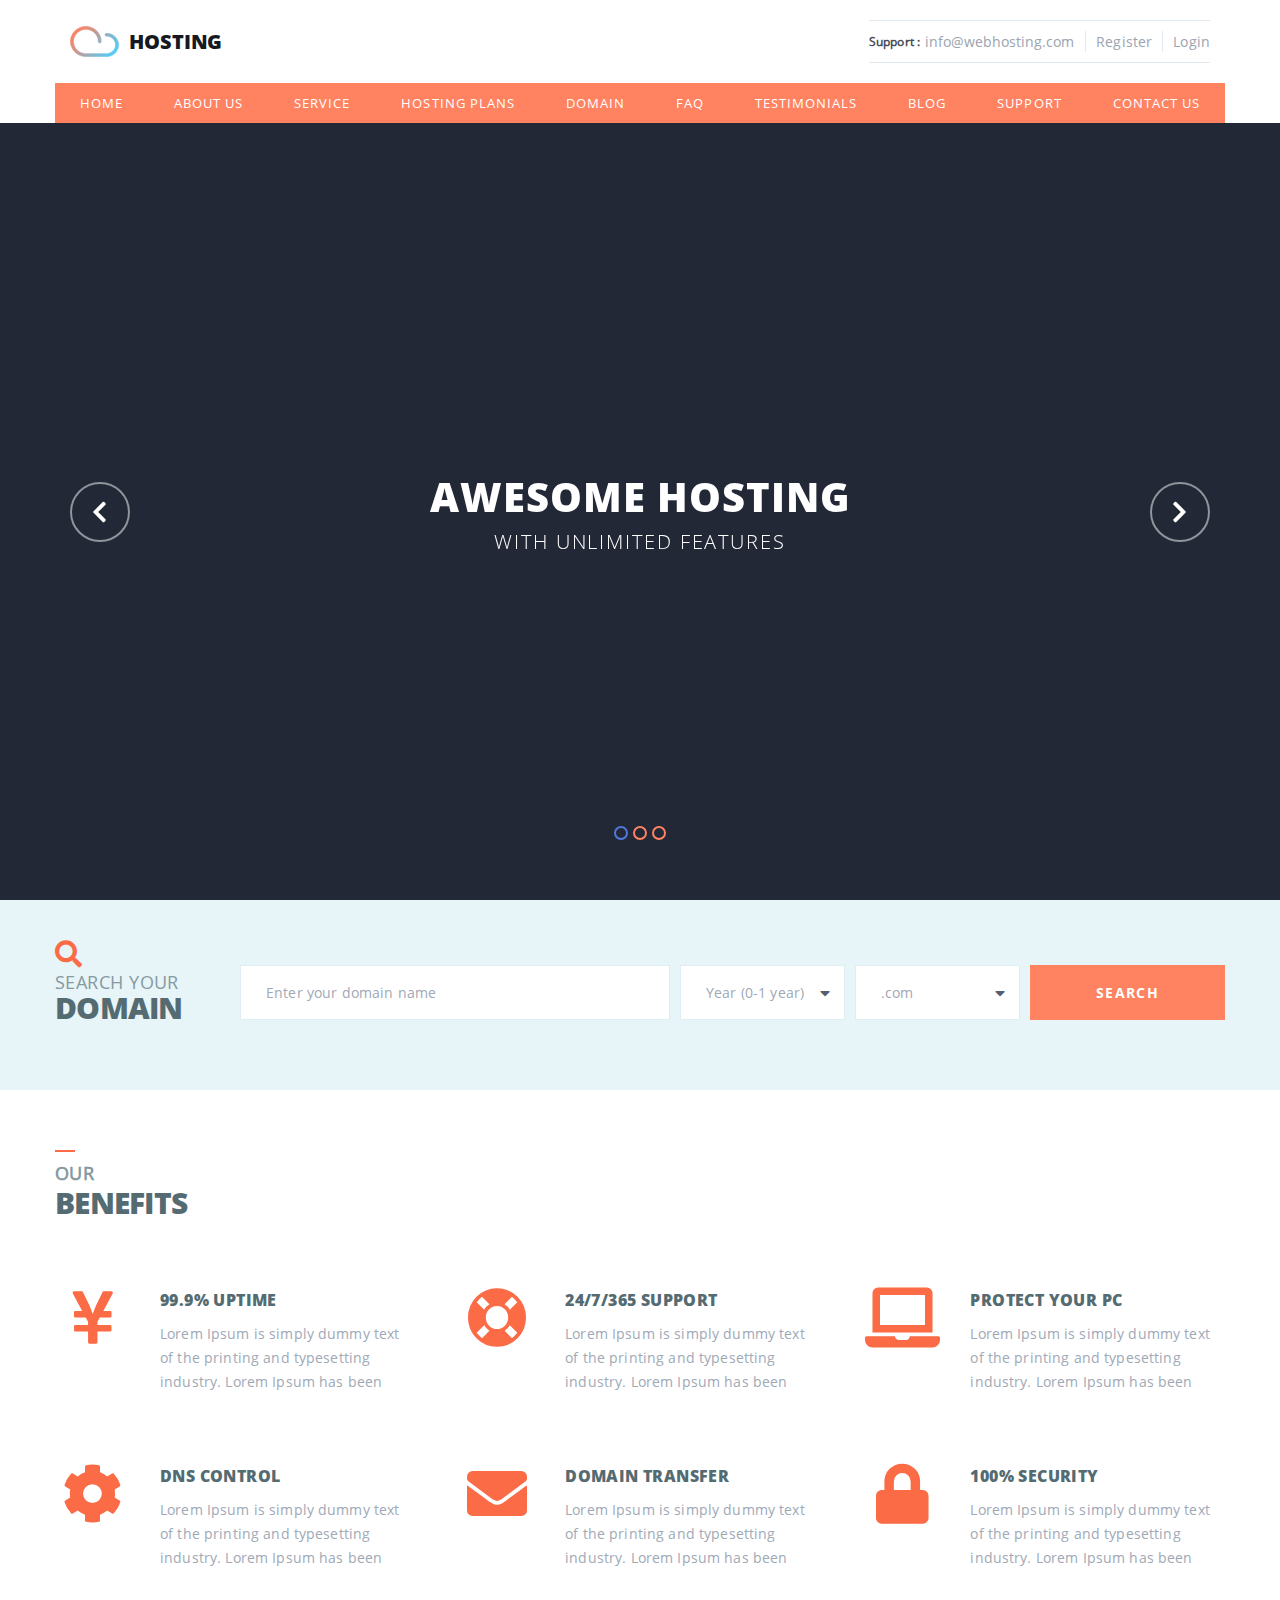
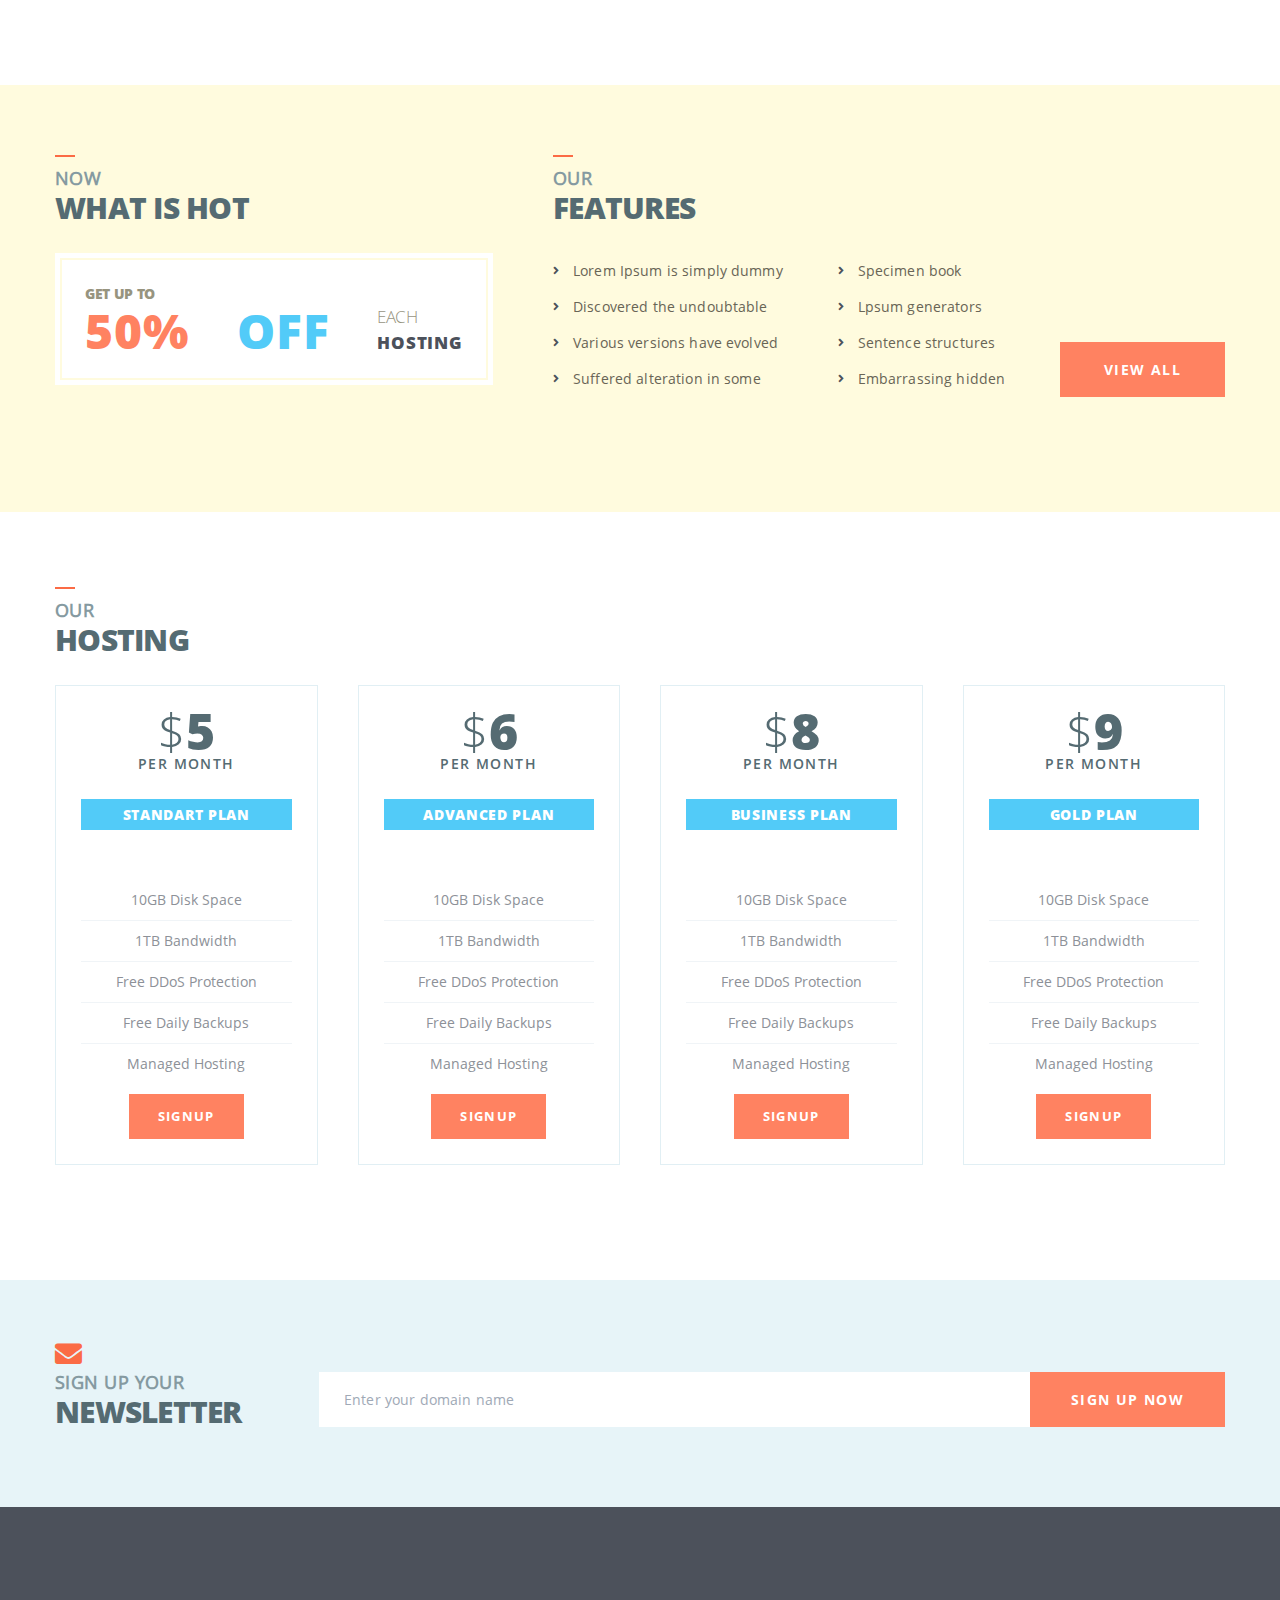
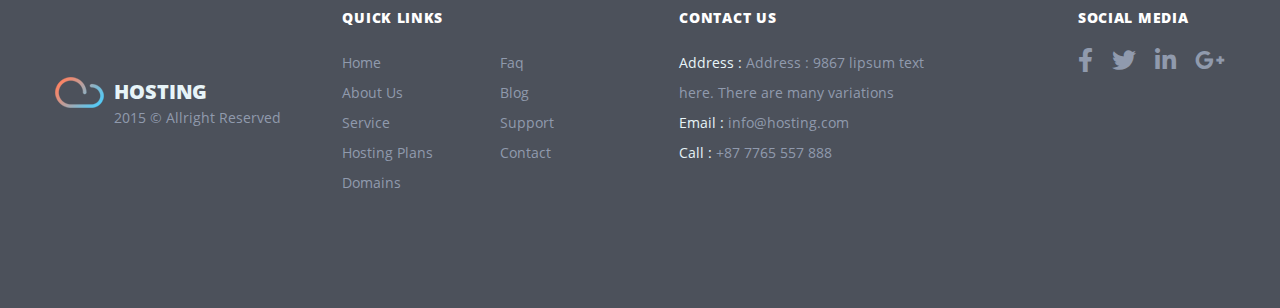
==== commit 81028d66: "верстка" ====
--- a/index.html
+++ b/index.html
@@ -316,12 +316,209 @@
       <!-- /.container -->
     </section>
     <!-- /.offer -->
+    <section class="hosting">
+      <div class="container">
+        <div class="title">
+          <h6>our</h6>
+          <h4>hosting</h4>
+        </div>
+        <!-- /.title -->
+        <div class="hosting-wrap">
+          <div class="block">
+            <div class="block-title">
+              <p class="price">$<span>5</span></p>
+              <p class="date">per month</p>
+              <p class="plan">standart plan</p>
+            </div>
+            <!-- /.block-title -->
+            <div class="content">
+              <p>10GB Disk Space</p>
+              <p>1TB Bandwidth</p>
+              <p>Free DDoS Protection</p>
+              <p>Free Daily Backups</p>
+              <p>Managed Hosting</p>
+              <div class="btn">
+                <button>signup</button>
+              </div>
+              <!-- /.btn -->
+            </div>
+            <!-- /.content -->
+          </div>
+          <!-- /.block -->
+          <div class="block">
+            <div class="block-title">
+              <p class="price">$<span>6</span></p>
+              <p class="date">per month</p>
+              <p class="plan">advanced plan</p>
+            </div>
+            <!-- /.block-title -->
+            <div class="content">
+              <p>10GB Disk Space</p>
+              <p>1TB Bandwidth</p>
+              <p>Free DDoS Protection</p>
+              <p>Free Daily Backups</p>
+              <p>Managed Hosting</p>
+              <div class="btn">
+                <button>signup</button>
+              </div>
+              <!-- /.btn -->
+            </div>
+            <!-- /.content -->
+          </div>
+          <!-- /.block -->
+          <div class="block">
+            <div class="block-title">
+              <p class="price">$<span>8</span></p>
+              <p class="date">per month</p>
+              <p class="plan">business plan</p>
+            </div>
+            <!-- /.block-title -->
+            <div class="content">
+              <p>10GB Disk Space</p>
+              <p>1TB Bandwidth</p>
+              <p>Free DDoS Protection</p>
+              <p>Free Daily Backups</p>
+              <p>Managed Hosting</p>
+              <div class="btn">
+                <button>signup</button>
+              </div>
+              <!-- /.btn -->
+            </div>
+            <!-- /.content -->
+          </div>
+          <!-- /.block -->
+          <div class="block">
+            <div class="block-title">
+              <p class="price">$<span>9</span></p>
+              <p class="date">per month</p>
+              <p class="plan">gold plan</p>
+            </div>
+            <!-- /.block-title -->
+            <div class="content">
+              <p>10GB Disk Space</p>
+              <p>1TB Bandwidth</p>
+              <p>Free DDoS Protection</p>
+              <p>Free Daily Backups</p>
+              <p>Managed Hosting</p>
+              <div class="btn">
+                <button>signup</button>
+              </div>
+              <!-- /.btn -->
+            </div>
+            <!-- /.content -->
+          </div>
+          <!-- /.block -->
+        </div>
+        <!-- /.hosting-wrap -->
+      </div>
+      <!-- /.container -->
+    </section>
+    <!-- /.hosting -->
+    <section class="newsletter">
+      <div class="container">
+        <div class="newsletter-wrap">
+          <div class="block title">
+            <i class="fas fa-envelope"></i>
+            <h6>sign up your</h6>
+            <h4>newsletter</h4>
+          </div>
+          <!-- /.block -->
+          <div class="block form">
+            <form action="#" method="POST">
+              <div class="input">
+                <input type="text" name="text" placeholder="Enter your domain name" required>
+              </div>
+              <!-- /.input -->
+              <div class="btn">
+                <button>sign up now</button>
+              </div>
+              <!-- /.btn -->
+            </form>
+          </div>
+          <!-- /.block -->
+        </div>
+        <!-- /.newsletter-wrap -->
+      </div>
+      <!-- /.container -->
+    </section>
+    <!-- /.newsletter -->
   </main>
 
-
-
-
-
+  <footer class="footer">
+    <div class="container">
+      <div class="footer-wrap">
+        <div class="block logo">
+          <div class="img">
+            <img src="img/footer/logo.png" alt="">
+          </div>
+          <!-- /.img -->
+          <div class="content">
+            <h2>hosting</h2>
+            <p>2015 © Allright Reserved</p>
+          </div>
+          <!-- /.content -->
+        </div>
+        <!-- /.block -->
+        <div class="block right">
+          <div class="box links">
+            <h5>quick links</h5>
+            <div class="content-wrap">
+              <div class="block">
+                <a href="javascript:;">Home</a>
+                <a href="javascript:;">About Us</a>
+                <a href="javascript:;">Service</a>
+                <a href="javascript:;">Hosting Plans</a>
+                <a href="javascript:;">Domains</a>
+              </div>
+              <!-- /.block -->
+              <div class="block">
+                <a href="javascript:;">Faq</a>
+                <a href="javascript:;">Blog</a>
+                <a href="javascript:;">Support</a>
+                <a href="javascript:;">Contact</a>
+              </div>
+              <!-- /.block -->
+            </div>
+            <!-- /.content-wrap -->
+          </div>
+          <!-- /.box -->
+          <div class="box contact">
+            <h5>contact us</h5>
+            <div class="content">
+              <p>Address : <span>Address : 9867 lipsum text here. There are many variations</span></p>
+              <p>Email : <a href="mailto:info@hosting.com">info@hosting.com</a></p>
+              <p>Call : <a href="tel:+877765557888">+87 7765 557 888</a></p>
+            </div>
+            <!-- /.content -->
+          </div>
+          <!-- /.box -->
+          <div class="box social">
+            <h5>social media</h5>
+            <div class="content">
+              <a href="javascript:;">
+                <i class="fab fa-facebook-f"></i>
+              </a>
+              <a href="javascript:;">
+                <i class="fab fa-twitter"></i>
+              </a>
+              <a href="javascript:;">
+                <i class="fab fa-linkedin-in"></i>
+              </a>
+              <a href="javascript:;">
+                <i class="fab fa-google-plus-g"></i>
+              </a>
+            </div>
+            <!-- /.content -->
+          </div>
+          <!-- /.box -->
+        </div>
+        <!-- /.block -->
+      </div>
+      <!-- /.footer-wrap -->
+    </div>
+    <!-- /.container -->
+  </footer>
+  <!-- /.footer -->
 
 
 
--- a/css/style.css
+++ b/css/style.css
@@ -746,6 +746,357 @@
           transform: scale(1.05);
 }
 
+.hosting {
+  padding: 85px 0 115px 0;
+}
+
+.hosting .title {
+  position: relative;
+}
+
+.hosting .title::before {
+  content: '';
+  position: absolute;
+  left: 0;
+  top: -10px;
+  width: 20px;
+  height: 2px;
+  background: #fb6b45;
+}
+
+.hosting .title h6 {
+  text-transform: uppercase;
+  font-size: 18px;
+  color: #859aa1;
+  letter-spacing: .45px;
+}
+
+.hosting .title h4 {
+  text-transform: uppercase;
+  font-size: 30px;
+  font-family: 'OpenSans-ExtraBold';
+  color: #556b72;
+  letter-spacing: -.75px;
+  line-height: 31px;
+}
+
+.hosting .hosting-wrap {
+  display: -webkit-box;
+  display: -ms-flexbox;
+  display: flex;
+  -webkit-box-pack: justify;
+      -ms-flex-pack: justify;
+          justify-content: space-between;
+  margin-top: 30px;
+  -ms-flex-wrap: wrap;
+      flex-wrap: wrap;
+}
+
+.hosting .hosting-wrap .block {
+  padding: 25px;
+  text-align: center;
+  border: 1px solid #e1eff4;
+  width: calc(25% - 30px);
+}
+
+.hosting .hosting-wrap .block .block-title .price {
+  font-family: 'OpenSans-Light';
+  font-size: 50px;
+  color: #556b72;
+  line-height: 40px;
+}
+
+.hosting .hosting-wrap .block .block-title .price span {
+  font-family: 'OpenSans-ExtraBold';
+}
+
+.hosting .hosting-wrap .block .block-title .date {
+  font-family: 'OpenSans-Semibold';
+  text-transform: uppercase;
+  color: #556b72;
+  letter-spacing: 1.4px;
+  margin-top: 2px;
+}
+
+.hosting .hosting-wrap .block .block-title .plan {
+  text-transform: uppercase;
+  margin-top: 25px;
+  background: #52cbf8;
+  color: #ffffff;
+  font-family: 'OpenSans-ExtraBold';
+  letter-spacing: .7px;
+  padding: 5px 0;
+}
+
+.hosting .hosting-wrap .block .content {
+  margin-top: 50px;
+}
+
+.hosting .hosting-wrap .block .content p {
+  line-height: 40px;
+  color: #8d9198;
+  border-bottom: 1px solid #f0f4f7;
+}
+
+.hosting .hosting-wrap .block .content p:last-of-type {
+  border-bottom: none;
+}
+
+.hosting .hosting-wrap .block .content .btn {
+  margin-top: 10px;
+}
+
+.hosting .hosting-wrap .block .content .btn button {
+  text-transform: uppercase;
+  background: #ff8261;
+  width: 115px;
+  height: 45px;
+  color: #ffffff;
+  font-family: 'OpenSans-Bold';
+  font-size: 13px;
+  letter-spacing: 1.3px;
+  -webkit-transition: .3s linear;
+  transition: .3s linear;
+}
+
+.hosting .hosting-wrap .block .content .btn button:hover {
+  -webkit-transform: scale(1.05);
+          transform: scale(1.05);
+}
+
+.newsletter {
+  background: #e7f4f8;
+  padding: 60px 0 80px 0;
+}
+
+.newsletter .newsletter-wrap {
+  display: -webkit-box;
+  display: -ms-flexbox;
+  display: flex;
+  -webkit-box-pack: justify;
+      -ms-flex-pack: justify;
+          justify-content: space-between;
+  -webkit-box-align: end;
+      -ms-flex-align: end;
+          align-items: flex-end;
+}
+
+.newsletter .newsletter-wrap .title {
+  width: calc(20% - 30px);
+}
+
+.newsletter .newsletter-wrap .title .fas {
+  font-family: 'fa-solid-900';
+  font-size: 27px;
+  color: #fb6b45;
+  letter-spacing: -.68px;
+}
+
+.newsletter .newsletter-wrap .title h6 {
+  text-transform: uppercase;
+  font-size: 18px;
+  color: #859aa1;
+  letter-spacing: .45px;
+}
+
+.newsletter .newsletter-wrap .title h4 {
+  text-transform: uppercase;
+  font-family: 'OpenSans-ExtraBold';
+  color: #556b72;
+  font-size: 30px;
+  letter-spacing: -.75px;
+  line-height: 31px;
+}
+
+.newsletter .newsletter-wrap .form {
+  width: calc(80% - 30px);
+}
+
+.newsletter .newsletter-wrap .form form {
+  display: -webkit-box;
+  display: -ms-flexbox;
+  display: flex;
+  -webkit-box-align: center;
+      -ms-flex-align: center;
+          align-items: center;
+}
+
+.newsletter .newsletter-wrap .form form .input {
+  width: calc(100% - 195px);
+  height: 55px;
+}
+
+.newsletter .newsletter-wrap .form form .input input {
+  width: 100%;
+  height: 100%;
+  background: #ffffff;
+  padding-left: 25px;
+  letter-spacing: .14px;
+  color: #a0a9b6;
+}
+
+.newsletter .newsletter-wrap .form form .input input::-webkit-input-placeholder {
+  color: #a0a9b6;
+}
+
+.newsletter .newsletter-wrap .form form .input input:-ms-input-placeholder {
+  color: #a0a9b6;
+}
+
+.newsletter .newsletter-wrap .form form .input input::-ms-input-placeholder {
+  color: #a0a9b6;
+}
+
+.newsletter .newsletter-wrap .form form .input input::placeholder {
+  color: #a0a9b6;
+}
+
+.newsletter .newsletter-wrap .form form .btn button {
+  width: 195px;
+  height: 55px;
+  background: #ff8261;
+  color: #ffffff;
+  text-transform: uppercase;
+  font-family: 'OpenSans-Bold';
+  letter-spacing: 1.4px;
+  -webkit-transition: .3s linear;
+  transition: .3s linear;
+}
+
+.newsletter .newsletter-wrap .form form .btn button:hover {
+  -webkit-transform: scale(1.05);
+          transform: scale(1.05);
+}
+
+.footer {
+  background: #4c515b;
+  padding: 100px 0 110px 0;
+}
+
+.footer .footer-wrap {
+  display: -webkit-box;
+  display: -ms-flexbox;
+  display: flex;
+  -webkit-box-align: center;
+      -ms-flex-align: center;
+          align-items: center;
+  -webkit-box-pack: justify;
+      -ms-flex-pack: justify;
+          justify-content: space-between;
+}
+
+.footer .footer-wrap .logo {
+  width: calc(22% - 30px);
+  display: -webkit-box;
+  display: -ms-flexbox;
+  display: flex;
+}
+
+.footer .footer-wrap .logo .img img {
+  width: 100%;
+}
+
+.footer .footer-wrap .logo .content {
+  margin-left: 10px;
+}
+
+.footer .footer-wrap .logo .content h2 {
+  text-transform: uppercase;
+  color: #e7f4f8;
+  font-family: 'OpenSans-ExtraBold';
+  font-size: 20px;
+  letter-spacing: -.1px;
+}
+
+.footer .footer-wrap .logo .content p {
+  color: #909aad;
+}
+
+.footer .footer-wrap .right {
+  width: calc(78% - 30px);
+  display: -webkit-box;
+  display: -ms-flexbox;
+  display: flex;
+  -webkit-box-pack: justify;
+      -ms-flex-pack: justify;
+          justify-content: space-between;
+}
+
+.footer .footer-wrap .right .box h5 {
+  color: #ffffff;
+  text-transform: uppercase;
+  font-family: 'OpenSans-ExtraBold';
+  font-size: 14px;
+  letter-spacing: .7px;
+}
+
+.footer .footer-wrap .right .box .content-wrap {
+  margin-top: 20px;
+  display: -webkit-box;
+  display: -ms-flexbox;
+  display: flex;
+  -webkit-box-pack: justify;
+      -ms-flex-pack: justify;
+          justify-content: space-between;
+}
+
+.footer .footer-wrap .right .box .content-wrap .block a {
+  display: block;
+  color: #909aad;
+  line-height: 30px;
+}
+
+.footer .footer-wrap .right .box .content-wrap .block a:hover {
+  color: #ffffff;
+}
+
+.footer .footer-wrap .right .box .content {
+  margin-top: 20px;
+}
+
+.footer .footer-wrap .right .box .content p {
+  color: #e7f4f8;
+  line-height: 30px;
+}
+
+.footer .footer-wrap .right .box .content p span {
+  color: #909aad;
+}
+
+.footer .footer-wrap .right .box .content p a {
+  color: #909aad;
+}
+
+.footer .footer-wrap .right .box .content p a:hover {
+  color: #ffffff;
+}
+
+.footer .footer-wrap .right .box .content a {
+  color: #909aad;
+  margin-left: 15px;
+}
+
+.footer .footer-wrap .right .box .content a:hover {
+  color: #ffffff;
+}
+
+.footer .footer-wrap .right .box .content a:first-of-type {
+  margin-left: 0;
+}
+
+.footer .footer-wrap .right .box .content a .fab {
+  font-family: 'fa-brands-400';
+  font-size: 24px;
+}
+
+.footer .footer-wrap .right .links {
+  width: 24%;
+}
+
+.footer .footer-wrap .right .contact {
+  width: 31%;
+}
+
 @media screen and (max-width: 1200px) {
   .header .nav .main-menu .first-level {
     padding: 0 10px;
@@ -812,6 +1163,13 @@
   .search-block .search-block-wrap .form form .btn {
     margin-left: 0;
     margin-top: 20px;
+  }
+  .hosting .hosting-wrap {
+    margin-top: 0;
+  }
+  .hosting .hosting-wrap .block {
+    width: calc(50% - 30px);
+    margin-top: 30px;
   }
 }
 
@@ -907,6 +1265,22 @@
   .header .nav .top-header .first-level.show {
     display: block;
   }
+  .newsletter .newsletter-wrap {
+    -webkit-box-orient: vertical;
+    -webkit-box-direction: normal;
+        -ms-flex-direction: column;
+            flex-direction: column;
+    -webkit-box-align: normal;
+        -ms-flex-align: normal;
+            align-items: normal;
+  }
+  .newsletter .newsletter-wrap .block {
+    margin: auto;
+    width: 100%;
+  }
+  .newsletter .newsletter-wrap .form {
+    margin-top: 30px;
+  }
 }
 
 @media screen and (max-width: 770px) {
@@ -999,6 +1373,24 @@
   .header .header-slider-wrap .header-arrows-right {
     display: none;
   }
+  .hosting .hosting-wrap .block {
+    width: 100%;
+  }
+}
+
+@media screen and (max-width: 600px) {
+  .newsletter .newsletter-wrap .form form {
+    -webkit-box-orient: vertical;
+    -webkit-box-direction: normal;
+        -ms-flex-direction: column;
+            flex-direction: column;
+  }
+  .newsletter .newsletter-wrap .form form .input {
+    width: 100%;
+  }
+  .newsletter .newsletter-wrap .form form .btn {
+    margin-top: 30px;
+  }
 }
 
 @media screen and (max-width: 480px) {
